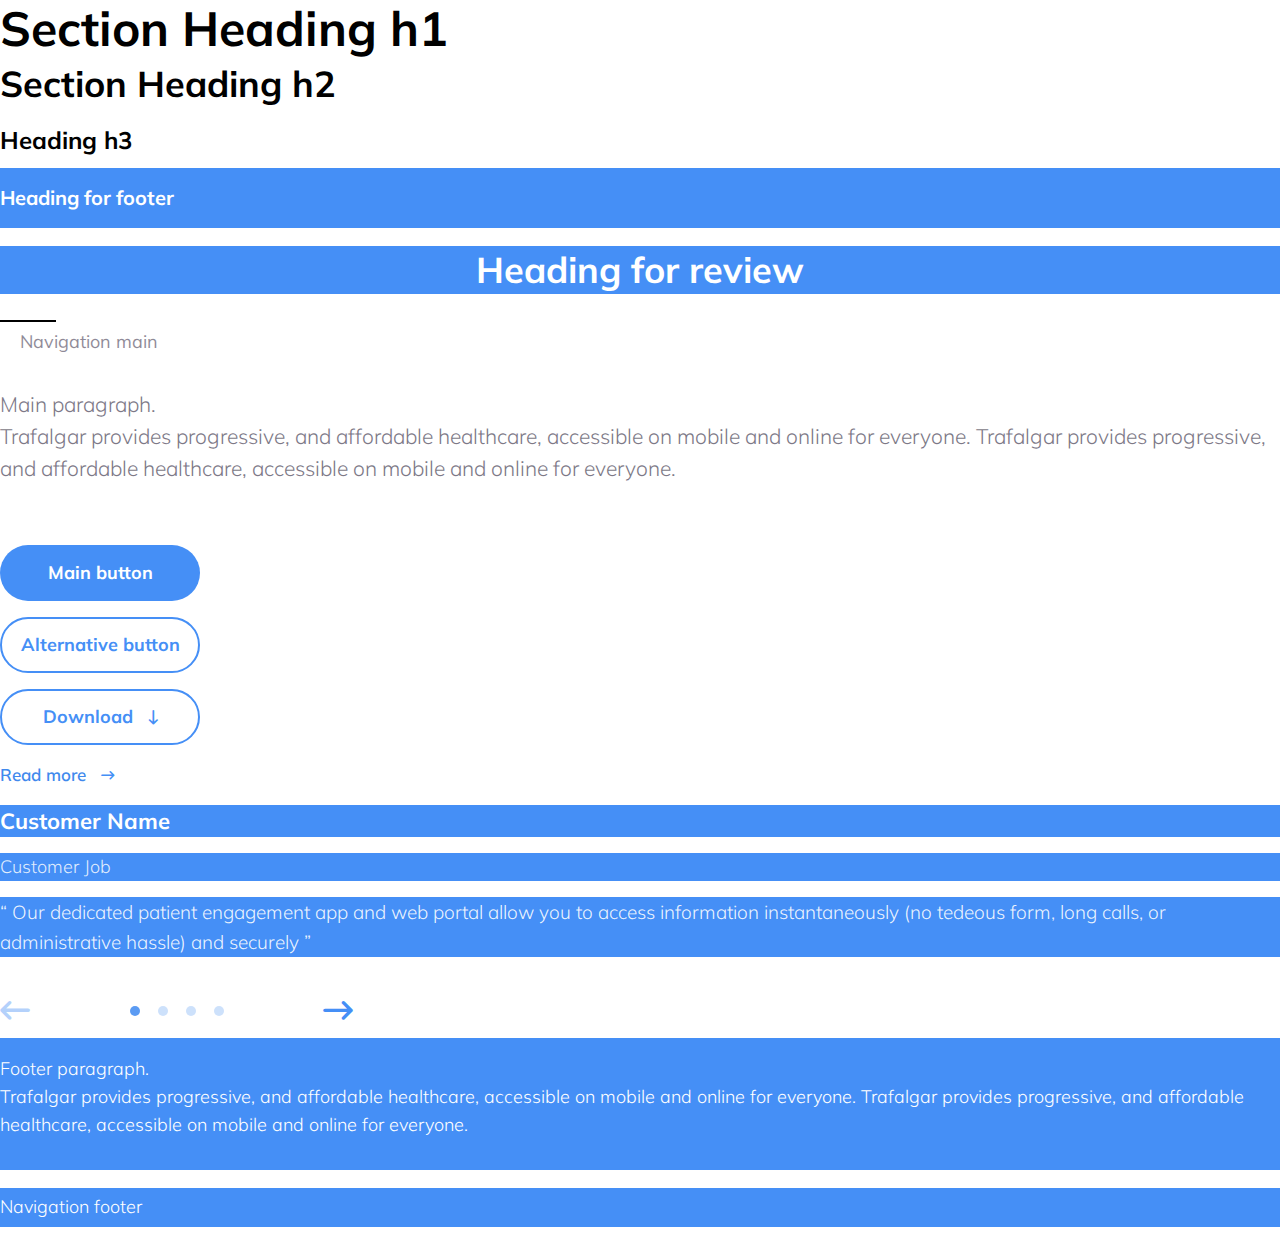
==== ui.html @ 013b460e "init repository" ====
<!DOCTYPE html>
<html lang="en">

<head>
  <meta charset="UTF-8">
  <meta name="viewport" content="width=device-width, initial-scale=1.0">
  <title>CSS User Interface</title>
  <meta name="description" content="fonts and elements of user interface">
  <link href="https://fonts.googleapis.com/css2?family=Mulish:wght@300;400;600;700&display=swap" rel="stylesheet">
  <link rel="stylesheet" href="css/normalize.css">
  <link rel="stylesheet" href="css/main.css">
  <link rel="stylesheet" href="css/icon_fonts.css">
</head>

<body>
  <h1 class="font-h1">Section Heading h1</h1>
  <h2 class="font-h2">Section Heading h2</h2>
  <h3 class="service-caption">Heading h3</h3>
  <h4 class="back-blue footer-caption">Heading for footer</h4>
  <br>
  <h2 class="back-blue review-caption">Heading for review</h2>
  <hr class="hr-main">
  <a href="/" class="link-nav font-nav">Navigation main</a>
  <p class="consult-paragraph">
    Main paragraph.<br>
    Trafalgar provides progressive, and affordable healthcare, accessible on mobile and online for everyone. Trafalgar
    provides progressive, and affordable healthcare, accessible on mobile and online for everyone.
  </p>
  <p>
    <button class="button button-main" type="button" aria-label="click on the button">
      <span class="font-title">Main button</span>
    </button>
  </p>
  <p>
    <button class="button button-alternative" type="button" aria-label="click on the button">
      <span class="font-title">Alternative button</span>
    </button>
  </p>
  <p>
    <a href="/" class="link-download button button-alternative" aria-label="click on the button to download">
      <span class="font-title">Download</span>
      <span class="icon arr-down"></span>
    </a>
  </p>
  <p>
    <a href="/" class="link-article" aria-label="link to read more">
      <span class="font-read-more">Read more</span>
      <span class="icon arr-right"></span>
    </a>
  </p>
  <p class="back-blue">
    <span class="font-name">Customer Name</span>
  </p>
  <p class="back-blue">
    <span class="font-job">Customer Job</span>
  </p>
  <blockquote class="back-blue font-review">
    Our dedicated patient engagement app and web portal allow you to access information instantaneously (no
    tedeous form, long calls, or administrative hassle) and securely
  </blockquote>
  <div class="slider">
    <a href="#slide1" class="left-dir icon arr-left" aria-label="switch to the next slide"></a>
    <ul class="dots">
      <li class="dots-item">
        <a href="#slide1" class="dots-link" aria-label="switch to slide number 1"></a>
      </li>
      <li class="dots-item">
        <a href="#slide2" class="dots-link" aria-label="switch to slide number 2"></a>
      </li>
      <li class="dots-item">
        <a href="#slide3" class="dots-link" aria-label="switch to slide number 3"></a>
      </li>
      <li class="dots-item">
        <a href="#slide4" class="dots-link" aria-label="switch to slide number 4"></a>
      </li>
    </ul>
    <a href="#slide4" class="right-dir icon arr-right" aria-label="switch to the previous slide"></a>
  </div>
  <p class="back-blue footer-paragraph">
    Footer paragraph.<br>
    Trafalgar provides progressive, and affordable healthcare, accessible on mobile and online for everyone. Trafalgar
    provides progressive, and affordable healthcare, accessible on mobile and online for everyone.
  </p>
  <p class="back-blue">
    <a href="/" class="link-footer font-footer">Navigation footer</a>
  </p>
</body>

</html>
---- css/main.css ----
* {
  box-sizing: border-box;
}
body {
  font-family: 'Mulish', sans-serif;
  font-weight: 300;
  background-color: #fff;
  color:#7d7987;
}
.back-blue {
  background-color: #458ff6;
}
/* header */
.header {
  max-width: 1240px;
  margin: 0 auto;
  padding: 56px 10px 80px 10px;
  display: flex;
  justify-content: space-between;
  align-items: center;
}
.logo {
  display: flex;
}
.nav-main,
.services-list,
.dots,
.articles-list,
.nav-footer {
  list-style-type: none;
  margin: 0;
  padding: 0;
}
.link-nav,
.link-download,
.left-dir,
.right-dir,
.link-article,
.link-footer {
  text-decoration: none;
}
.nav-main {
  display: flex;
  justify-content: flex-end;
}
.link-nav {
  padding: 10px 20px;
  display: block;
}
.link-nav:hover {
  font-weight: 700;
  color: #1f1534;
  opacity: 1;
}
.nav-main li:first-child .link-nav {
  padding-left: 0;
}
.nav-main li:last-child .link-nav {
  padding-right: 0;
}
.font-nav {
  font-size: 18px;
  font-weight: 400;
  color: #1f1534;
  opacity: 0.5;
}
/*  section consult */
.consult {
  position: relative;
  max-width: 1272px;
  margin: 0 auto;
  display: flex;
  justify-content: space-between;
}
.consult:before {
  content: url("../img/s1_dots.svg");
  position: absolute;
  top: 10px;
  left: -165px;
}
.consult-description {
  display: flex;
  flex-direction: column;
  align-items: flex-start;
  justify-content: center;
  flex-basis: 40%;
  padding: 10px 10px 10px 26px;
}
.consult-paragraph {
  font-size: 21px;
  line-height: 32px;
  margin: 0;
  padding-top: 25px;
  padding-bottom: 45px;
}
.font-h1 {
  margin: 0;
  font-weight: 700;
  font-size: 48px;
  line-height: 56px;
  color: #000;
}
.illustration {
  flex-basis: 45%;
  object-fit: contain;
  flex-shrink: 0;
}
.button {
  padding: 0;
  border-radius: 55px;
  width: 200px;
  height: 56px;
  cursor: pointer;
}
.button-main,
.button-main:active {
  border: 0;
  background-color: #458ff6;
  color: #fff;
} 
.button-main:hover,
.button-main:focus {
  outline: none;
  background-color: #fff;
  color: #458ff6;
  border: 2px solid #458ff6;
}
.button-alternative,
.button-alternative:active {
  background-color: #fff;
  color: #458ff6;
  border: 2px solid #458ff6;
} 
.button-alternative:hover,
.button-alternative:focus {
  outline: none;
  background-color: #458ff6;
  color: #fff;
  border: 2px solid #fff;
}
.font-title {
  font-weight: 700;
  font-size: 18px;
}
/*  section services */
.services {
  max-width: 1220px;
  margin: 0 auto;
  padding-top: 190px;
  padding-bottom: 110px;
  display: flex;
  flex-direction: column;
  justify-content: space-between;
  align-items: center;
}
.services-title {
  display: flex;
  flex-direction: column;
  justify-content: center;
  align-items: center;
}
.services-paragraph {
  margin: 0;
  font-weight: 300;
  font-size: 18px;
  line-height: 30px;
  text-align: center;
  padding: 33px 130px 0 130px;
}
.services-list {
  position: relative;
  display: flex;
  justify-content: space-evenly;
  align-self: stretch;
  flex-wrap: wrap;
  padding-top: 43px;
  padding-bottom: 70px;
}
.services-list:before {
  content: url("../img/s5_dots.svg");
  position: absolute;
  top: 41%;
  right: -10px;
  z-index: -1;
}
.services-list:after {
  content: url("../img/back2.svg");
  position: absolute;
  top: -180px;
  left: -200px;
  z-index: -1;
}
.services-card {
  display: flex;
  flex-direction: column;
  justify-content: flex-start;
  align-items: flex-start;
  flex-basis: 29%;
  box-shadow: 10px 40px 50px rgba(229, 233, 246, 0.4);
  border-radius: 20px;
  overflow: hidden;
  margin-top: 37px;
  padding: 45px 30px;
  background-color: #fff;
}
.service-caption {
  margin: 0;
  font-weight: 700;
  font-size: 24px;
  line-height: 56px;
  color: #000;
  display: -webkit-box;
  -webkit-line-clamp: 1;
  -webkit-box-orient: vertical;
  overflow: hidden;
  text-overflow: ellipsis;
}
.service-text {
  display: flex;
  flex-direction: column;
  justify-content: space-between;
  padding-top: 30px;
}
.img-service {
  flex-shrink: 0;
  flex-basis: 95px;
}
.service-description {
  display: -webkit-box;
  -webkit-line-clamp: 3;
  -webkit-box-orient: vertical;
  overflow: hidden;
  text-overflow: ellipsis;
  margin: 0;
  font-size: 16px;
  line-height: 28px;
}
/* section provider */
.provider {
  position: relative;
  max-width: 1332px;
  margin: 0 auto;
  padding-top: 110px;
  padding-bottom: 115px;
  display: flex;
  justify-content: space-between;
}
.provider:after {
  content: url("../img/s1_dots.svg");
  position: absolute;
  bottom: 20px;
  right: -130px;
}
.provider-description {
  display: flex;
  flex-direction: column;
  align-items: flex-start;
  justify-content: center;
  flex-basis: 41%;
  padding: 10px 130px 10px 10px;
}
.provider-paragraph {
  font-size: 18px;
  line-height: 30px;
  margin: 0;
  padding-top: 31px;
  padding-bottom: 37px;
}
.hr-main {
  border: none;
  border-top: 2px solid #000;
  margin: 26px 0 0 0;
  width: 56px;
}
.font-h2 {
  margin: 0;
  font-weight: 700;
  font-size: 36px;
  line-height: 56px;
  color: #000;
}
/* section mobile-apps */
.mobile-apps {
  max-width: 1272px;
  margin: 0 auto;
  padding-top: 115px;
  padding-bottom: 133px;
  display: flex;
  justify-content: space-between;
}
.mobile-apps-description {
  display: flex;
  flex-direction: column;
  align-items: flex-start;
  justify-content: center;
  flex-basis: 38%;
  padding: 10px 10px 10px 110px;
}
.mobile-apps-paragraph {
  font-size: 18px;
  line-height: 30px;
  margin: 0;
  padding-top: 31px;
  padding-bottom: 40px;
}
.apps-caption {
  margin: 0;
  font-weight: 700;
  font-size: 36px;
  line-height: 48px;
  color: #000;
}
.link-download {
  display: flex;
  align-items: center;
  justify-content: center;
}
.arr-down {
  padding-left: 15px;
  font-size: 15px;
}
/* section reviews */
.reviews {
  max-width: 1120px;
  margin: 0 auto;
  padding-top: 133px;
  padding-bottom: 115px;
  display: flex;
  flex-direction: column;
  align-items: center;
}
.review-description {
  position: relative;
  background: linear-gradient(208.18deg, #67C3F3 9.05%, #5A98F2 76.74%);
  border-radius: 24px;
  display: flex;
  flex-direction: column;
  justify-content: space-evenly;
  align-items: center;
  flex-basis: 425px;
}
.review-description:before {
  content: url("../img/s2_dots.svg");
  position: absolute;
  top: -15px;
  right: -50px;
}
.review-description:after {
  content: url("../img/s1_dots.svg");
  position: absolute;
  bottom: 35px;
  left: -65px;
  z-index: -1;
}
.review-card {
  display: flex;
  justify-content: center;
  align-items: center;
  padding: 10px;
}
.person {
  display: flex;
  align-items: center;
  justify-content: center;
}
.img-customer {
  display: flex;
  flex: 0 0 141px;
  overflow: hidden;
}
.img-view {
  width: 100%;
  height: 100%;
  object-fit: contain;
  border: 4px solid #fff;
  border-radius: 50%;
  overflow: hidden;
  background-color: #fff;
}
.text-customer {
  display: flex;
  flex-direction: column;
  flex-grow: 0;
  padding-right: 110px;
  padding-left: 33px;
}
.text-review {
  margin: 0;
  flex-basis: 420px;
  overflow: hidden;
}
.review-title {
  display: flex;
  flex-direction: column;
  align-items: center;
}
.review-caption {
  margin: 0;
  font-weight: 700;
  font-size: 36px;
  line-height: 48px;
  color: #fff;
  text-align: center;
}
.hr-alt {
  border: none;
  border-top: 2px solid #fff;
  width: 56px;
  margin: 25px 0 0 0;
}
.font-review {
  margin: 0;
  font-weight: 300;
  font-size: 19px;
  line-height: 30px;
  color: rgba(255, 255, 255, 0.9);
}
.font-review:before {  
  content: open-quote;  
}  
.font-review:after {  
  content: close-quote;  
}
.font-name {
  font-weight: 700;
  font-size: 22px;
  line-height: 32px;
  color: #fff;
}
.font-job {
  font-weight: 300;
  font-size: 18px;
  line-height: 28px;
  color: rgba(255, 255, 255, 0.85);
}
.slider {
  display: flex;
  padding-top: 43px;
  align-items: center;
}
.dots {
  display: flex;
  justify-content: center;
}
.dots-item {
  padding-right: 9px;
  padding-left: 9px;
}
.dots-link {
  display: inline-block;
  width: 10px;
  height: 10px;
  border-radius: 50%;
  background-color: #5b9bf3;
  opacity: 0.3;
}
.dots-item:first-child .dots-link,
.dots-link:focus,
.dots-link:hover {
  background-color: #5b9bf3;
  opacity: 1;
}
.left-dir {
  margin-right: 60px;
  padding-right: 30px;
}
.right-dir {
  margin-left: 60px;
  padding-left: 30px;
}
.arr-right {
  color: #458ff6;
  opacity: 1;
  font-size: 20px;
}
.arr-left {
  color: #458ff6;
  opacity: 0.4;
  font-size: 20px;
}
.arr-right:hover,
.arr-left:hover {
  opacity: 1;
}
/* section articles */
.articles {
  max-width: 1220px;
  margin: 0 auto;
  padding-top: 110px;
  padding-bottom: 200px;
  display: flex;
  flex-direction: column;
  justify-content: space-between;
  align-items: center;
}
.article-title {
  display: flex;
  flex-direction: column;
  align-items: center;
}
.articles-list {
  position: relative;
  display: flex;
  justify-content: space-evenly;
  align-self: stretch;
  padding: 75px 0 70px 0;
}
.articles-list:before {
  content: url("../img/s5_dots.svg");
  position: absolute;
  top: 30px;
  left: 0;
  z-index: -1;
}
.articles-list:after {
  content: url("../img/back1.svg");
  position: absolute;
  top: -100px;
  right: -200px;
  z-index: -1;
}
.article-card {
  display: flex;
  flex-direction: column;
  justify-content: flex-start;
  flex-basis: 28%;
  box-shadow: 10px 40px 50px rgba(229, 233, 246, 0.4);
  border-radius: 20px;
  overflow: hidden;
  background-color: #fff;
}
.card-text {
  padding: 25px 50px 35px 33px;
  display: flex;
  flex-direction: column;
  justify-content: space-between;
}
.article-paragraph {
  display: -webkit-box;
  -webkit-line-clamp: 3;
  -webkit-box-orient: vertical;
  overflow: hidden;
  text-overflow: ellipsis;
  margin: 12px 0 30px 0;
  font-size: 16px;
  line-height: 28px;
}
.img-article {
  width: 100%;
  object-fit: cover;
  flex-shrink: 0;
}
.card-title {
  margin: 0;
  font-weight: 700;
  font-size: 21px;
  line-height: 32px;
  color: #000;
  display: -webkit-box;
  -webkit-line-clamp: 2;
  -webkit-box-orient: vertical;
  overflow: hidden;
  text-overflow: ellipsis;
}
.link-article {
  display: flex;
  align-items: center;
  justify-content: flex-start;
}
.link-article:hover .font-read-more,
.link-article:focus .font-read-more {
  text-decoration: underline;
  text-decoration-color: #4089ed;
}
.font-read-more {
  font-weight: 600;
  font-size: 17px;
  line-height: 28px;
  color: #4089ed;
}
.link-article .arr-right {
  font-size: 9px;
  padding-left: 15px;
}
/* footer */
.footer {
  width: 100%;
  background: linear-gradient(183.41deg, #67C3F3 -8.57%, #5A98F2 82.96%);
}
.footer-container {
  position: relative;
  max-width: 1240px;
  margin: 0 auto;
  padding-top: 115px;
  padding-bottom: 115px;
  display: flex;
  justify-content: space-between;
}
.footer-container:before {
  content: url("../img/s4_dots.svg");
  position: absolute;
  top: -65px;
  right: -70px;
  z-index: -1;
}
.footer-container:after {
  content: url("../img/s3_dots.svg");
  position: absolute;
  bottom: 10px;
  left: -175px;
}
.footer-title {
  padding: 10px;
  display: flex;
  flex-direction: column;
  justify-content: flex-start;
  flex-basis: 35%;
}
.footer-navigation {
  flex-basis: 60%;
  display: flex;
  justify-content: space-around;
}
.footer-caption {
  margin: 0;
  font-weight: 700;
  font-size: 20px;
  line-height: 60px;
  color: #fff;
}
.font-footer {
  font-weight: 300;
  font-size: 18px;
  color: #fff;
}
.footer-paragraph {
  font-weight: 300;
  font-size: 18px;
  line-height: 28px;
  color: #fff;
  padding-top: 17px;
  padding-bottom: 31px;
}
.font-copyright {
  font-weight: 300;
  font-size: 16px;
  line-height: 28px;
  color: #fff;
}
.link-footer {
  display: block;
  padding: 9px 10px 9px 0;
}
.link-footer:hover,
.link-footer:focus {
  text-decoration: underline;
  text-decoration-color: #fff;
}
---- css/icon_fonts.css ----
@font-face {
  font-family: 'icomoon';
  src:  url('../fonts/icomoon.woff?7qy8le') format('woff');
  font-weight: normal;
  font-style: normal;
  font-display: block;
}
.icon {
  font-family: 'icomoon' !important;
  speak: never;
  font-style: normal;
  font-weight: normal;
  font-variant: normal;
  text-transform: none;
  line-height: 1;
  -webkit-font-smoothing: antialiased;
  -moz-osx-font-smoothing: grayscale;
}
.arr-down:before {
  content: "\e900";
}
.arr-left:before {
  content: "\e901";
}
.arr-right:before {
  content: "\e902";
}
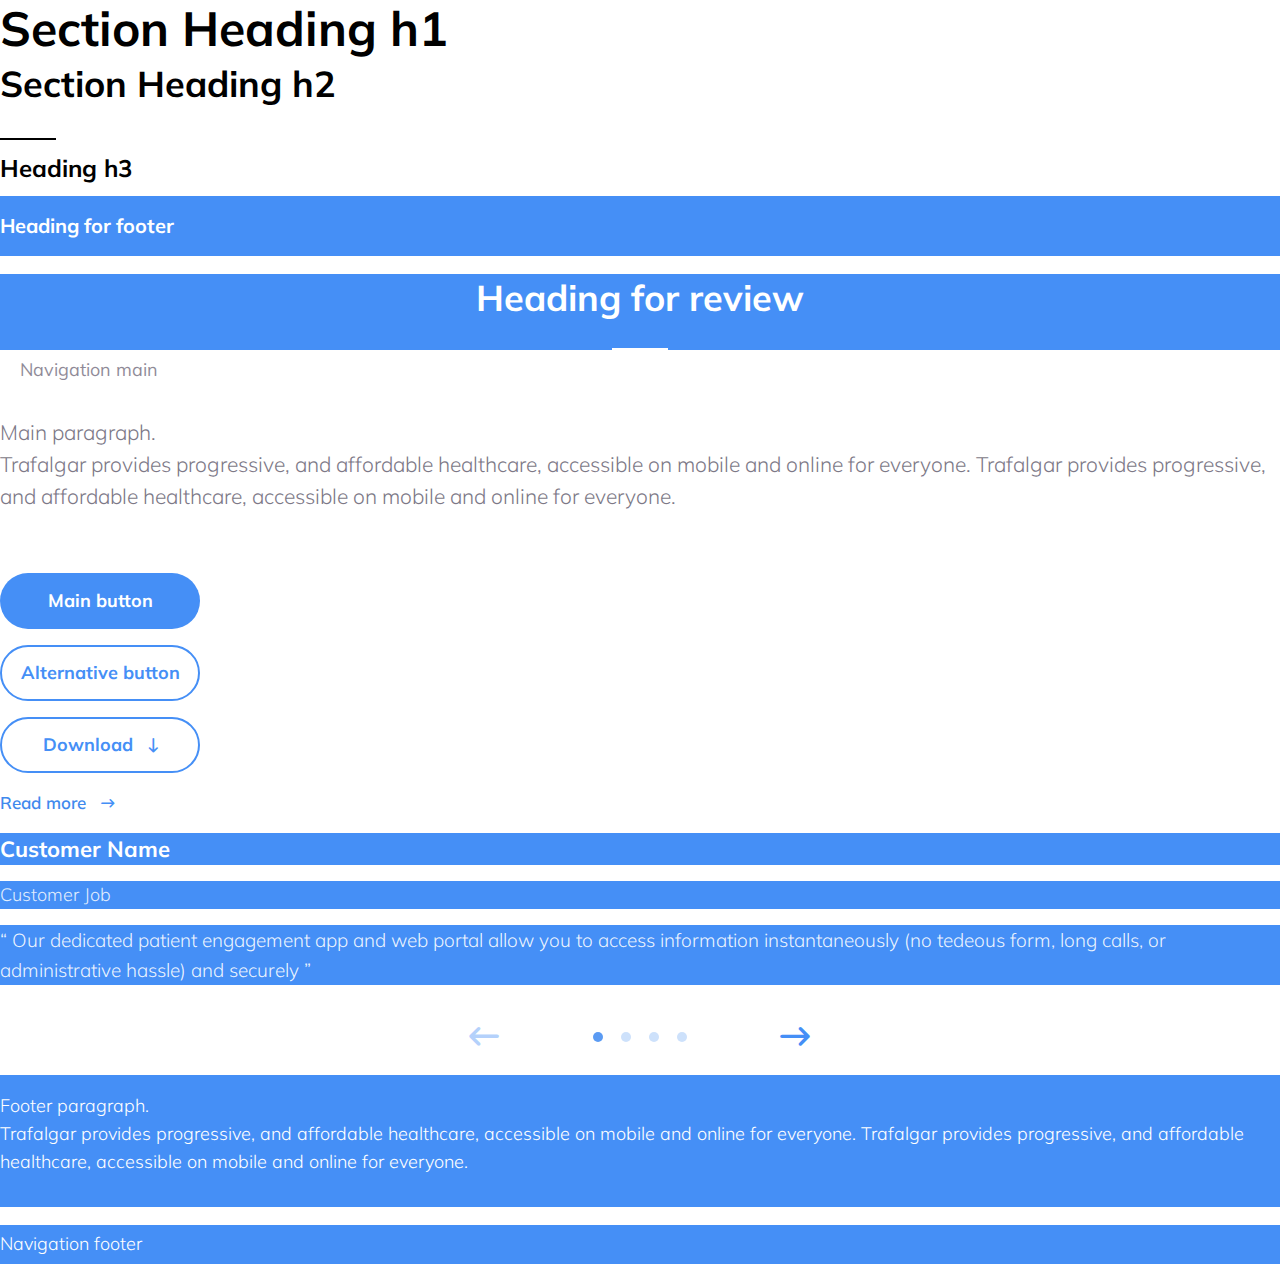
==== commit 7605ae88: "transition-property and CSS pseudo-elements added" ====
--- a/ui.html
+++ b/ui.html
@@ -14,12 +14,11 @@
 
 <body>
   <h1 class="font-h1">Section Heading h1</h1>
-  <h2 class="font-h2">Section Heading h2</h2>
+  <h2 class="provider-caption">Section Heading h2</h2>
   <h3 class="service-caption">Heading h3</h3>
   <h4 class="back-blue footer-caption">Heading for footer</h4>
   <br>
   <h2 class="back-blue review-caption">Heading for review</h2>
-  <hr class="hr-main">
   <a href="/" class="link-nav font-nav">Navigation main</a>
   <p class="consult-paragraph">
     Main paragraph.<br>
@@ -58,24 +57,26 @@
     Our dedicated patient engagement app and web portal allow you to access information instantaneously (no
     tedeous form, long calls, or administrative hassle) and securely
   </blockquote>
-  <div class="slider">
-    <a href="#slide1" class="left-dir icon arr-left" aria-label="switch to the next slide"></a>
-    <ul class="dots">
-      <li class="dots-item">
-        <a href="#slide1" class="dots-link" aria-label="switch to slide number 1"></a>
-      </li>
-      <li class="dots-item">
-        <a href="#slide2" class="dots-link" aria-label="switch to slide number 2"></a>
-      </li>
-      <li class="dots-item">
-        <a href="#slide3" class="dots-link" aria-label="switch to slide number 3"></a>
-      </li>
-      <li class="dots-item">
-        <a href="#slide4" class="dots-link" aria-label="switch to slide number 4"></a>
-      </li>
-    </ul>
-    <a href="#slide4" class="right-dir icon arr-right" aria-label="switch to the previous slide"></a>
-  </div>
+  <ul class="slider">
+    <li class="dots-item">
+      <a href="#slide1" class="arr-link icon arr-left" aria-label="switch to the next slide"></a>
+    </li>
+    <li class="dots-item">
+      <a href="#slide1" class="dots-link dots-checked" aria-label="switch to slide number 1"></a>
+    </li>
+    <li class="dots-item">
+      <a href="#slide2" class="dots-link" aria-label="switch to slide number 2"></a>
+    </li>
+    <li class="dots-item">
+      <a href="#slide3" class="dots-link" aria-label="switch to slide number 3"></a>
+    </li>
+    <li class="dots-item">
+      <a href="#slide4" class="dots-link" aria-label="switch to slide number 4"></a>
+    </li>
+    <li class="dots-item">
+      <a href="#slide4" class="arr-link icon arr-right" aria-label="switch to the previous slide"></a>
+    </li>
+  </ul>
   <p class="back-blue footer-paragraph">
     Footer paragraph.<br>
     Trafalgar provides progressive, and affordable healthcare, accessible on mobile and online for everyone. Trafalgar
--- a/css/main.css
+++ b/css/main.css
@@ -10,7 +10,6 @@
 .back-blue {
   background-color: #458ff6;
 }
-/* header */
 .header {
   max-width: 1240px;
   margin: 0 auto;
@@ -24,7 +23,7 @@
 }
 .nav-main,
 .services-list,
-.dots,
+.slider,
 .articles-list,
 .nav-footer {
   list-style-type: none;
@@ -36,7 +35,9 @@
 .left-dir,
 .right-dir,
 .link-article,
-.link-footer {
+.link-footer,
+.dots-link,
+.arr-link {
   text-decoration: none;
 }
 .nav-main {
@@ -64,7 +65,6 @@
   color: #1f1534;
   opacity: 0.5;
 }
-/*  section consult */
 .consult {
   position: relative;
   max-width: 1272px;
@@ -73,7 +73,10 @@
   justify-content: space-between;
 }
 .consult:before {
-  content: url("../img/s1_dots.svg");
+  content: '';
+  background-image: url("../img/s1_dots.svg");
+  width: 82px;
+  height: 115px;
   position: absolute;
   top: 10px;
   left: -165px;
@@ -111,6 +114,8 @@
   width: 200px;
   height: 56px;
   cursor: pointer;
+  transition: background-color 0.5s;
+  transition-delay: 0.1s;
 }
 .button-main,
 .button-main:active {
@@ -136,13 +141,11 @@
   outline: none;
   background-color: #458ff6;
   color: #fff;
-  border: 2px solid #fff;
 }
 .font-title {
   font-weight: 700;
   font-size: 18px;
 }
-/*  section services */
 .services {
   max-width: 1220px;
   margin: 0 auto;
@@ -177,14 +180,20 @@
   padding-bottom: 70px;
 }
 .services-list:before {
-  content: url("../img/s5_dots.svg");
+  content: '';
+  background-image: url("../img/s5_dots.svg");
+  width: 132px;
+  height: 115px;
   position: absolute;
   top: 41%;
   right: -10px;
   z-index: -1;
 }
 .services-list:after {
-  content: url("../img/back2.svg");
+  content: '';
+  background-image: url("../img/back2.svg");
+  width: 853px;
+  height: 968px;
   position: absolute;
   top: -180px;
   left: -200px;
@@ -200,7 +209,7 @@
   border-radius: 20px;
   overflow: hidden;
   margin-top: 37px;
-  padding: 45px 30px;
+  padding: 45px 35px;
   background-color: #fff;
 }
 .service-caption {
@@ -235,7 +244,6 @@
   font-size: 16px;
   line-height: 28px;
 }
-/* section provider */
 .provider {
   position: relative;
   max-width: 1332px;
@@ -244,9 +252,13 @@
   padding-bottom: 115px;
   display: flex;
   justify-content: space-between;
+  align-items: center;
 }
 .provider:after {
-  content: url("../img/s1_dots.svg");
+  content: '';
+  background-image: url("../img/s1_dots.svg");
+  width: 82px;
+  height: 115px;
   position: absolute;
   bottom: 20px;
   right: -130px;
@@ -255,7 +267,6 @@
   display: flex;
   flex-direction: column;
   align-items: flex-start;
-  justify-content: center;
   flex-basis: 41%;
   padding: 10px 130px 10px 10px;
 }
@@ -266,20 +277,33 @@
   padding-top: 31px;
   padding-bottom: 37px;
 }
-.hr-main {
-  border: none;
-  border-top: 2px solid #000;
-  margin: 26px 0 0 0;
-  width: 56px;
-}
-.font-h2 {
+.font-h2,
+.provider-caption {
   margin: 0;
   font-weight: 700;
   font-size: 36px;
   line-height: 56px;
   color: #000;
 }
-/* section mobile-apps */
+.font-h2:after {
+  content: '';
+  display: block;
+  background-color: #000;
+  width: 56px;
+  height: 2px;
+  margin-top: 26px;
+  margin-right: auto;
+  margin-left: auto;
+}
+.provider-caption:after,
+.apps-caption:after {
+  content: '';
+  display: block;
+  background-color: #000;
+  width: 56px;
+  height: 2px;
+  margin-top: 26px;
+}
 .mobile-apps {
   max-width: 1272px;
   margin: 0 auto;
@@ -319,12 +343,11 @@
   padding-left: 15px;
   font-size: 15px;
 }
-/* section reviews */
 .reviews {
   max-width: 1120px;
   margin: 0 auto;
   padding-top: 133px;
-  padding-bottom: 115px;
+  padding-bottom: 100px;
   display: flex;
   flex-direction: column;
   align-items: center;
@@ -340,13 +363,19 @@
   flex-basis: 425px;
 }
 .review-description:before {
-  content: url("../img/s2_dots.svg");
+  content: '';
+  background-image: url("../img/s2_dots.svg");
+  width: 132px;
+  height: 115px;
   position: absolute;
   top: -15px;
   right: -50px;
 }
 .review-description:after {
-  content: url("../img/s1_dots.svg");
+  content: '';
+  background-image: url("../img/s1_dots.svg");
+  width: 82px;
+  height: 115px;
   position: absolute;
   bottom: 35px;
   left: -65px;
@@ -356,26 +385,24 @@
   display: flex;
   justify-content: center;
   align-items: center;
-  padding: 10px;
+  padding-top: 0px;
+  padding-right: 10px;
+  padding-bottom: 10px;
+  padding-left: 10px;
 }
 .person {
   display: flex;
   align-items: center;
   justify-content: center;
 }
-.img-customer {
-  display: flex;
-  flex: 0 0 141px;
-  overflow: hidden;
-}
 .img-view {
-  width: 100%;
-  height: 100%;
+  width: 140px;
+  height: 140px;
+  border: 4px solid #fff;
+  background-color: #fff;
+  border-radius: 50%;
   object-fit: contain;
-  border: 4px solid #fff;
-  border-radius: 50%;
-  overflow: hidden;
-  background-color: #fff;
+  overflow: hidden;
 }
 .text-customer {
   display: flex;
@@ -389,11 +416,6 @@
   flex-basis: 420px;
   overflow: hidden;
 }
-.review-title {
-  display: flex;
-  flex-direction: column;
-  align-items: center;
-}
 .review-caption {
   margin: 0;
   font-weight: 700;
@@ -402,11 +424,15 @@
   color: #fff;
   text-align: center;
 }
-.hr-alt {
-  border: none;
-  border-top: 2px solid #fff;
+.review-caption:after {
+  content: '';
+  display: block;
+  background-color: #fff;
   width: 56px;
-  margin: 25px 0 0 0;
+  height: 2px;
+  margin-top: 26px;
+  margin-right: auto;
+  margin-left: auto;
 }
 .font-review {
   margin: 0;
@@ -435,38 +461,45 @@
 }
 .slider {
   display: flex;
-  padding-top: 43px;
-  align-items: center;
-}
-.dots {
-  display: flex;
+  padding-top: 32px;
   justify-content: center;
+  align-items: center;
 }
 .dots-item {
-  padding-right: 9px;
-  padding-left: 9px;
+  position: relative;
+  padding: 9px;
 }
 .dots-link {
-  display: inline-block;
+  display: block;
   width: 10px;
   height: 10px;
   border-radius: 50%;
   background-color: #5b9bf3;
   opacity: 0.3;
 }
-.dots-item:first-child .dots-link,
+.dots-link:after {
+  content: '';
+  position: absolute;
+  top: 0;
+  right: 0;
+  bottom: 0;
+  left: 0;
+  padding: 9px;
+}
+.dots-item:first-child {
+  margin-right: 75px;
+}
+.dots-item:last-child {
+  margin-left: 75px;
+}
+.dots-checked,
 .dots-link:focus,
-.dots-link:hover {
-  background-color: #5b9bf3;
+.dots-link:hover,
+.arr-right:hover,
+.arr-left:hover,
+.arr-right:focus,
+.arr-left:focus {
   opacity: 1;
-}
-.left-dir {
-  margin-right: 60px;
-  padding-right: 30px;
-}
-.right-dir {
-  margin-left: 60px;
-  padding-left: 30px;
 }
 .arr-right {
   color: #458ff6;
@@ -478,11 +511,6 @@
   opacity: 0.4;
   font-size: 20px;
 }
-.arr-right:hover,
-.arr-left:hover {
-  opacity: 1;
-}
-/* section articles */
 .articles {
   max-width: 1220px;
   margin: 0 auto;
@@ -491,11 +519,6 @@
   display: flex;
   flex-direction: column;
   justify-content: space-between;
-  align-items: center;
-}
-.article-title {
-  display: flex;
-  flex-direction: column;
   align-items: center;
 }
 .articles-list {
@@ -506,14 +529,20 @@
   padding: 75px 0 70px 0;
 }
 .articles-list:before {
-  content: url("../img/s5_dots.svg");
+  content: '';
+  background-image: url("../img/s5_dots.svg");
+  width: 132px;
+  height: 115px;
   position: absolute;
   top: 30px;
   left: 0;
   z-index: -1;
 }
 .articles-list:after {
-  content: url("../img/back1.svg");
+  content: '';
+  background-image: url("../img/back1.svg");
+  width: 547px;
+  height: 792px;
   position: absolute;
   top: -100px;
   right: -200px;
@@ -582,7 +611,6 @@
   font-size: 9px;
   padding-left: 15px;
 }
-/* footer */
 .footer {
   width: 100%;
   background: linear-gradient(183.41deg, #67C3F3 -8.57%, #5A98F2 82.96%);
@@ -597,14 +625,20 @@
   justify-content: space-between;
 }
 .footer-container:before {
-  content: url("../img/s4_dots.svg");
+  content: '';
+  background-image: url("../img/s4_dots.svg");
+  width: 132px;
+  height: 115px;
   position: absolute;
   top: -65px;
   right: -70px;
   z-index: -1;
 }
 .footer-container:after {
-  content: url("../img/s3_dots.svg");
+  content: '';
+  background-image: url("../img/s3_dots.svg");
+  width: 113px;
+  height: 96px;
   position: absolute;
   bottom: 10px;
   left: -175px;
